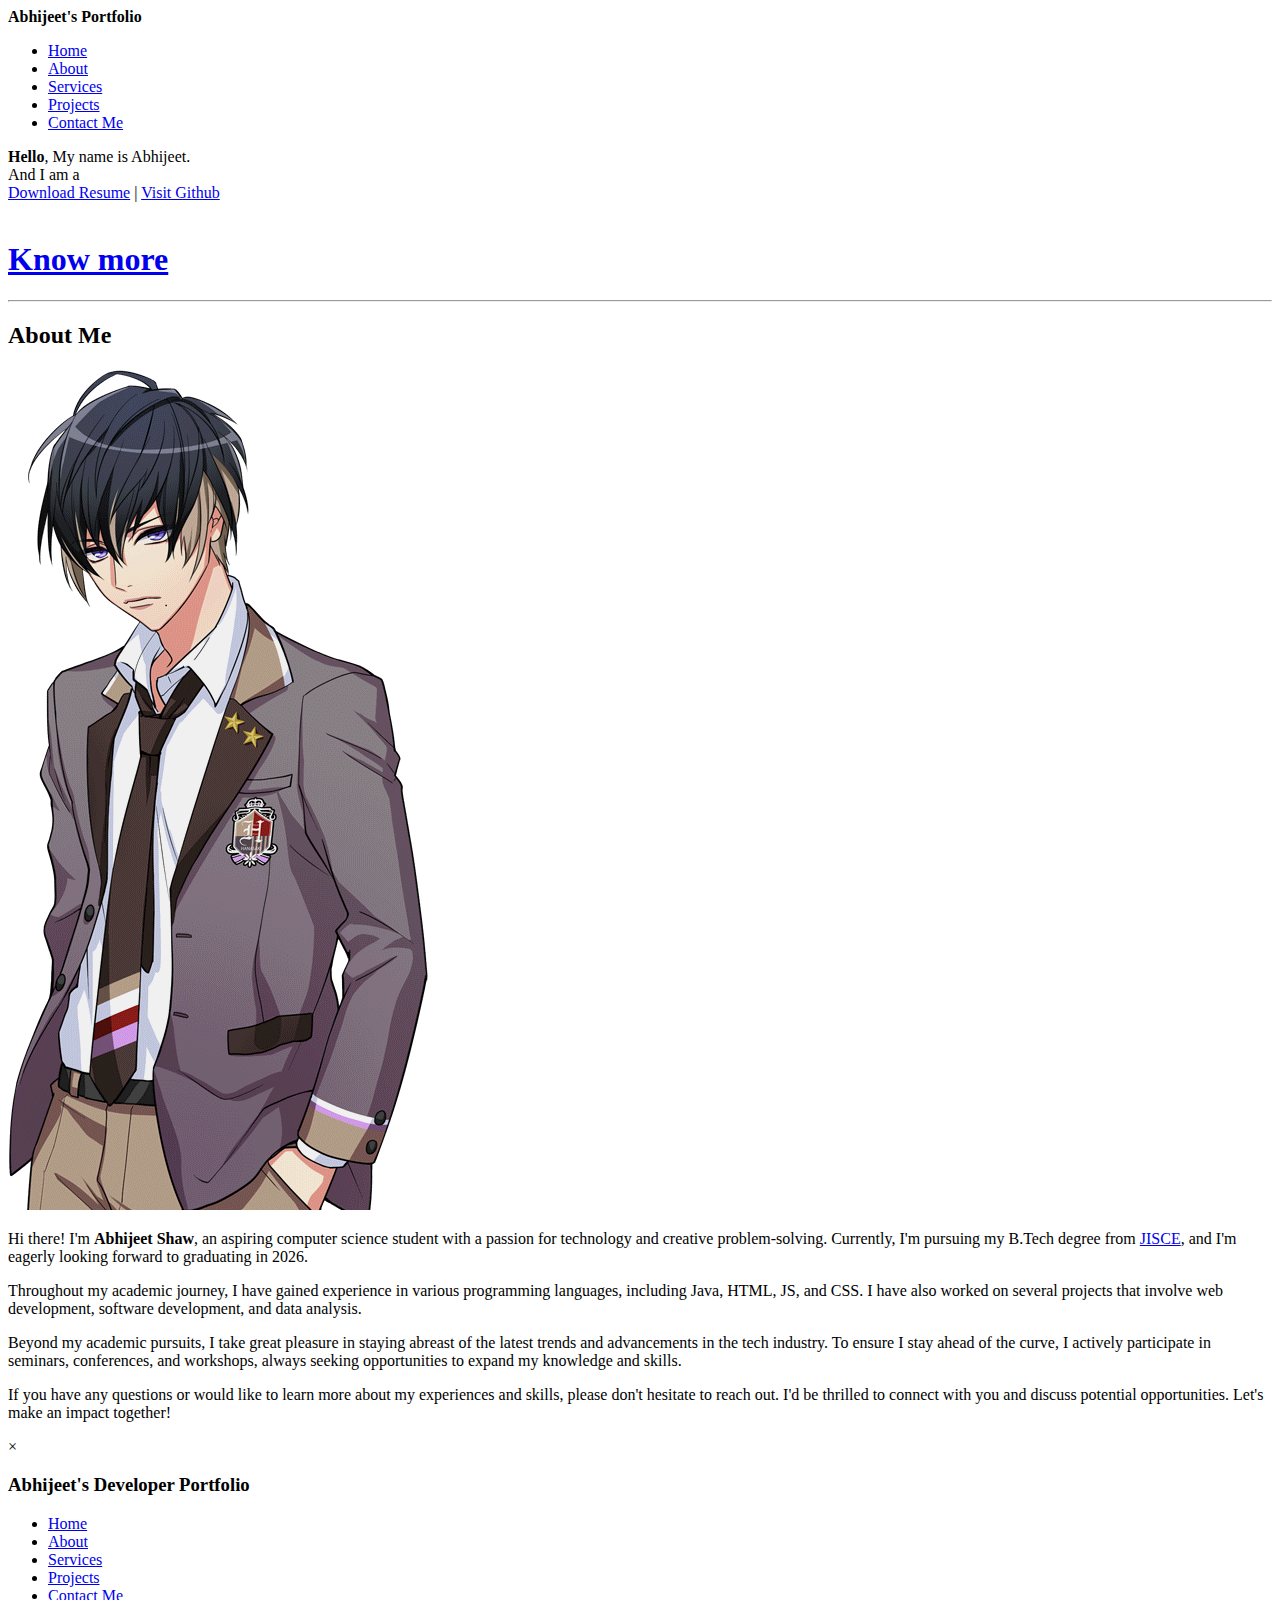
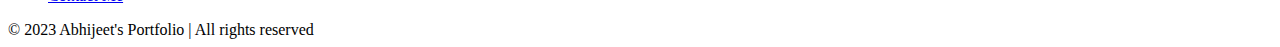
==== index.html @ 09ea842d "Update index.html" ====
<!DOCTYPE html>
<html lang="en">
<head>
    <meta charset="UTF-8">
    <meta name="viewport" content="width=device-width, initial-scale=1.0">
    <title>Abhijeet's Portfolio (under development)</title>
    <link rel="icon" href="download.png" type="image/x-icon">
    <link rel="stylesheet" href="styles.css">
    <link rel="preconnect" href="https://fonts.googleapis.com">
    <link rel="preconnect" href="https://fonts.gstatic.com" crossorigin>
    <link href="https://fonts.googleapis.com/css2?family=Roboto:wght@400;700&display=swap" rel="stylesheet">
    <link href="styles.css" rel="stylesheet">
</head>
<body>
    <header>
        <nav>
            <div class="left"><strong>Abhijeet's Portfolio</strong></div>
            <!-- Add the "hamburger" icon only for mobile view -->
            <i class="fas fa-bars" onclick="toggleMobileMenu()"></i>
            <ul>
                <li><a href="#home">Home</a></li>
                <li><a href="#about-me">About</a></li>
                <li><a href="#" onclick="showPopup('services')">Services</a></li>
                <li><a href="#" onclick="showPopup('projects')">Projects</a></li>
                <li><a href="#contact">Contact Me</a></li>
            </ul>
        </nav>
    </header>
    
    <main>
        <section id="home" class="firstsection">
            <div class="leftsection">
                <span class="red"><strong>Hello</strong></span>,
                My name is <span class="purple">Abhijeet.</span>
                <div>
                    And I am a <span id="element"></span>
                </div>
                <div class="buttons">
                    <a class="btn" href="Abhijeet_shaw_CV (1).pdf" download>Download Resume</a> |
                    <a class="btn" href="https://github.com/your-github-id" target="_blank">Visit Github</a>
                </div>
            </div>
            <div class="rightsection">
                <img src="bg1.png" alt="" style="height: 300px;">
            </div>
        </section>

        <section class="secondsection">
            <!-- Update the anchor tag below with your LinkedIn profile URL -->
            <h1><a href="https://www.linkedin.com/in/abhijeet-shaw-2ab378206/" target="_blank">Know more</a></h1>
            <hr>
        </section>

        <section id="about-me" class="about-section">
            <h2>About Me</h2>
            <div class="about-content">
                <img src="bg3.png" alt="Abhijeet Shaw">
                <div class="about-text">
                    <p>Hi there! I'm <strong>Abhijeet Shaw</strong>, an aspiring computer science student with a passion for technology and creative problem-solving. Currently, I'm pursuing my B.Tech degree from <a href="https://jiscollege.ac.in">JISCE</a>, and I'm eagerly looking forward to graduating in 2026.</p>
                    <p>Throughout my academic journey, I have gained experience in various programming languages, including Java, HTML, JS, and CSS. I have also worked on several projects that involve web development, software development, and data analysis.</p>
                    <p>Beyond my academic pursuits, I take great pleasure in staying abreast of the latest trends and advancements in the tech industry. To ensure I stay ahead of the curve, I actively participate in seminars, conferences, and workshops, always seeking opportunities to expand my knowledge and skills.</p>
                    <p>If you have any questions or would like to learn more about my experiences and skills, please don't hesitate to reach out. I'd be thrilled to connect with you and discuss potential opportunities. Let's make an impact together!</p>
                </div>
            </div>
        </section>
    </main>

    <div id="popup-modal" class="modal">
        <div class="modal-content">
            <span class="close" onclick="closePopup()">&times;</span>
            <p id="popup-message"></p>
        </div>
    </div>

    <footer id="contact" class="footer">
        <div class="footer-content">
            <div class="footer-logo">
                <h3>Abhijeet's Developer Portfolio</h3>
            </div>
            <ul class="footer-nav">
                <li><a href="#home">Home</a></li>
                <li><a href="#about-me">About</a></li>
                <li><a href="#" onclick="showPopup('services')">Services</a></li>
                <li><a href="#" onclick="showPopup('projects')">Projects</a></li>
                <li><a href="#contact">Contact Me</a></li>
            </ul>
            <div class="footer-social">
                <!-- Add social media links with Font Awesome icons -->
                <a href="https://www.instagram.com/your_instagram_username" target="_blank" title="Instagram">
                    <i class="fab fa-instagram"></i>
                </a>
                <a href="mailto:your.email@example.com" target="_blank" title="Email">
                    <i class="fas fa-envelope"></i>
                </a>
            </div>
        </div>
        <div class="footerrights">© 2023 Abhijeet's Portfolio | All rights reserved</div>
    </footer>

    <script src="https://unpkg.com/typed.js@2.0.16/dist/typed.umd.js"></script>
    <script src="main.js"></script>
</body>
</html>
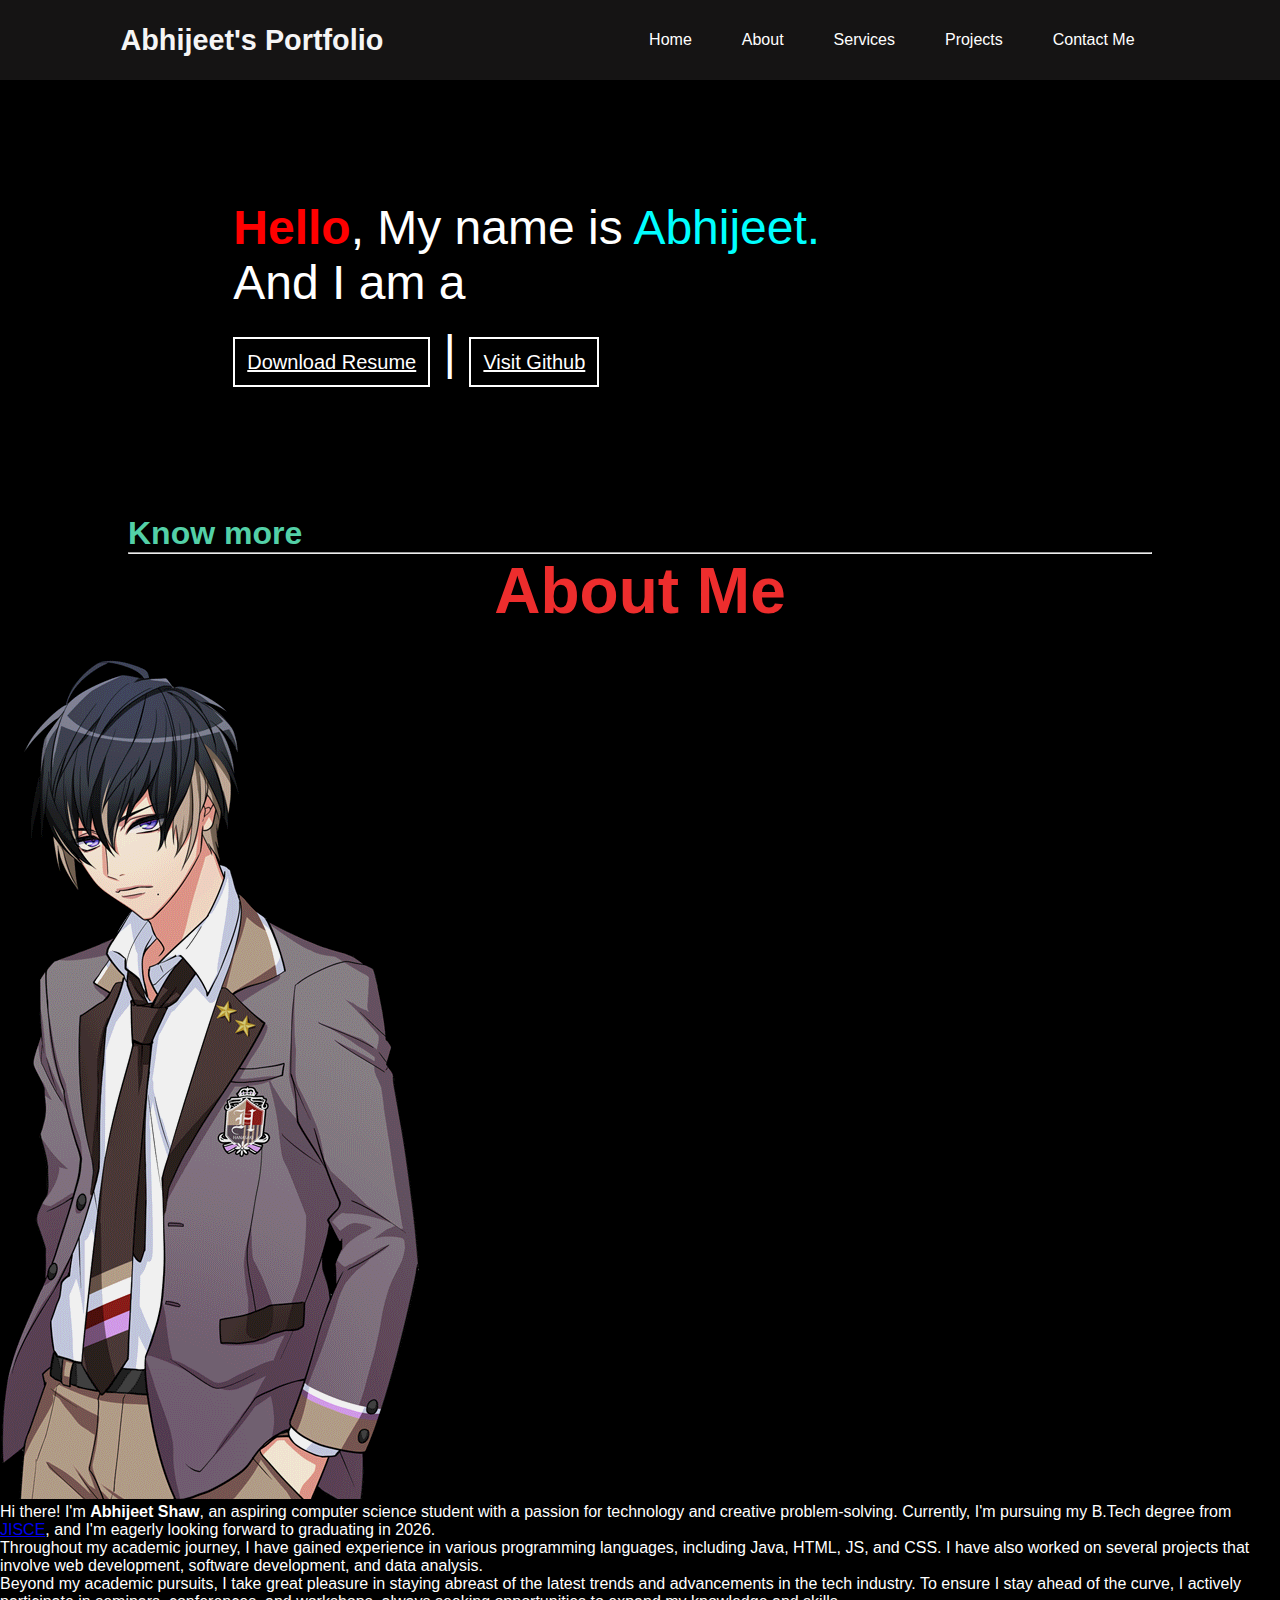
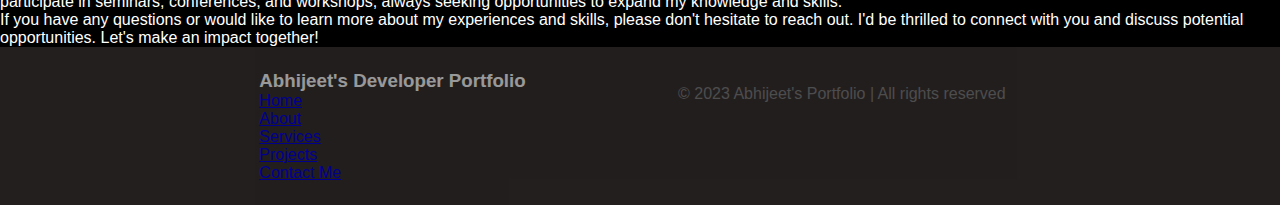
==== commit 925d1536: "Merge pull request #1 from mrawesome02/patch" ====
--- a/styles.css
+++ b/styles.css
@@ -0,0 +1,228 @@
+* {
+            margin: 0;
+            padding: 0;
+        }
+
+        body {
+            background-color: black;
+            color: white;
+            font-family: 'Poppins', sans-serif;
+        } 
+        nav
+        {
+            display: flex;
+            justify-content: space-around;
+            align-items: center;
+            height: 80px;
+            background-color: rgb(21, 20, 20);
+        }
+        nav ul{
+            display: flex;
+            justify-content: center;
+        }
+        nav ul li{ 
+            list-style: none;
+            margin: 0 25px;
+        }
+        nav ul li a{
+            text-decoration: none;
+            color: white;
+        }
+        nav ul li a:hover{
+            color: aquamarine;
+            font-size: 1.5rem;
+        }
+        .left{
+            color:whitesmoke;
+            font-size: 1.8rem;
+        }
+        .firstsection{
+            display: flex;
+            justify-content: space-around;
+            align-items: center;
+            margin: 120px;
+        }
+
+        .leftsection{
+            
+            font-size: 3rem;
+        }
+        .btn{
+            padding: 12px;
+            color: white;
+            border: 2px solid white;
+            background: black;
+            border: radius 5px;
+            font-size: 20px ;
+            cursor: pointer;
+        }
+        .buttons{
+            padding: 15px 0;
+        }
+        .red{
+            color: red;
+        }
+        .purple{
+            color: aqua;
+        }
+        #element{
+            color: aqua;
+        }
+        .secondsection{
+            margin: auto;
+            max-width: 80vw;
+        }
+        .secondsection h1 a{
+            text-decoration: solid;
+            color: rgb(83, 208, 167) ;
+        }
+        .secondsection h1 a:hover{
+            color: aquamarine;
+            font-size: larger;
+        }
+        footer{
+            background-color: rgb(59, 51, 51);
+            
+            opacity: 0.6;
+        }
+        .footer{
+            display: flex;
+            padding: 23px 122px;
+            justify-content: space-evenly;
+        }
+        .footer ul{
+            list-style: none;
+        }
+        .footerrights{
+            text-align: center;
+            color: gray;
+            padding: 15px ;
+        }
+        
+       
+        
+        #about-me h2{
+            font-size: 5vw;
+            text-align: center;
+            margin-bottom: 30px;
+            color: rgb(237, 45, 45);
+            }
+        /* Modal */
+        .modal {
+    display: none;
+    position: fixed;
+    z-index: 1;
+    left: 0;
+    top: 0;
+    width: 100%;
+    height: 100%;
+    background-color: rgba(0, 0, 0, 0.6);
+}
+
+.modal-content {
+    background-color: #181818;
+    margin: 15% auto;
+    padding: 20px;
+    border: 1px solid #888;
+    border-radius: 5px;
+    width: 80%;
+    text-align: center;
+}
+
+.close {
+    color: #fcfbfb;
+    float: right;
+    font-size: 28px;
+    font-weight: bold;
+    cursor: pointer;
+}
+
+.close:hover,
+.close:focus {
+    color: black;
+    text-decoration: none;
+    cursor: pointer;
+}
+
+        
+@media screen and (max-width: 768px) {
+            /* Mobile Styles */
+
+            /* Adjust any specific mobile styles here */
+            body {
+                font-size: 14px; /* Adjust the base font size for smaller screens */
+            }
+
+            .left {
+                font-size: 1.5rem;
+            }
+
+            .firstsection {
+                flex-direction: column-reverse;
+                margin: 10px;
+            }
+
+            .secondsection h1 {
+                font-size: 24px;
+            }
+
+            .about-text {
+                margin-right: 0;
+            }
+
+            .footer {
+                padding: 10px;
+            }
+
+            .footer ul {
+                margin: 3px 0;
+            }
+
+            .footerrights {
+                padding: 3px;
+            }
+            nav .fa-bars::before {
+        content: "\f0c9"; /* Unicode for the "bars" icon */
+        font-family: "Font Awesome 5 Free";
+        display: inline-block;
+        font-weight: 900;
+        font-size: 20px;
+        margin-right: 5px;
+    }
+
+    nav ul {
+        position: fixed;
+        top: 0;
+        right: -300px; /* Initial position, off the screen */
+        height: 100%;
+        width: 300px; /* Width of the sliding menu */
+        background-color: rgb(21, 20, 20);
+        display: flex;
+        flex-direction: column;
+        align-items: center;
+        padding-top: 80px; /* Adjust this value to give space for the header */
+        transition: right 0.3s ease; /* Smooth sliding animation */
+    }
+
+    nav ul.show {
+        right: 0; /* Sliding in the menu */
+    }
+}
+/* Your existing CSS styles */
+
+/* Hide the hamburger icon on desktop view */
+@media screen and (min-width: 769px) {
+    nav .fa-bars {
+        display: none;
+    }
+}
+
+/* Show the hamburger icon on mobile view */
+@media screen and (max-width: 768px) {
+    nav .fa-bars {
+        display: block;
+        cursor: pointer;
+        font-size: 24px;
+        margin-left: 10px;
+    }
+}
--- a/styles.css
+++ b/styles.css
@@ -0,0 +1,228 @@
+* {
+            margin: 0;
+            padding: 0;
+        }
+
+        body {
+            background-color: black;
+            color: white;
+            font-family: 'Poppins', sans-serif;
+        } 
+        nav
+        {
+            display: flex;
+            justify-content: space-around;
+            align-items: center;
+            height: 80px;
+            background-color: rgb(21, 20, 20);
+        }
+        nav ul{
+            display: flex;
+            justify-content: center;
+        }
+        nav ul li{ 
+            list-style: none;
+            margin: 0 25px;
+        }
+        nav ul li a{
+            text-decoration: none;
+            color: white;
+        }
+        nav ul li a:hover{
+            color: aquamarine;
+            font-size: 1.5rem;
+        }
+        .left{
+            color:whitesmoke;
+            font-size: 1.8rem;
+        }
+        .firstsection{
+            display: flex;
+            justify-content: space-around;
+            align-items: center;
+            margin: 120px;
+        }
+
+        .leftsection{
+            
+            font-size: 3rem;
+        }
+        .btn{
+            padding: 12px;
+            color: white;
+            border: 2px solid white;
+            background: black;
+            border: radius 5px;
+            font-size: 20px ;
+            cursor: pointer;
+        }
+        .buttons{
+            padding: 15px 0;
+        }
+        .red{
+            color: red;
+        }
+        .purple{
+            color: aqua;
+        }
+        #element{
+            color: aqua;
+        }
+        .secondsection{
+            margin: auto;
+            max-width: 80vw;
+        }
+        .secondsection h1 a{
+            text-decoration: solid;
+            color: rgb(83, 208, 167) ;
+        }
+        .secondsection h1 a:hover{
+            color: aquamarine;
+            font-size: larger;
+        }
+        footer{
+            background-color: rgb(59, 51, 51);
+            
+            opacity: 0.6;
+        }
+        .footer{
+            display: flex;
+            padding: 23px 122px;
+            justify-content: space-evenly;
+        }
+        .footer ul{
+            list-style: none;
+        }
+        .footerrights{
+            text-align: center;
+            color: gray;
+            padding: 15px ;
+        }
+        
+       
+        
+        #about-me h2{
+            font-size: 5vw;
+            text-align: center;
+            margin-bottom: 30px;
+            color: rgb(237, 45, 45);
+            }
+        /* Modal */
+        .modal {
+    display: none;
+    position: fixed;
+    z-index: 1;
+    left: 0;
+    top: 0;
+    width: 100%;
+    height: 100%;
+    background-color: rgba(0, 0, 0, 0.6);
+}
+
+.modal-content {
+    background-color: #181818;
+    margin: 15% auto;
+    padding: 20px;
+    border: 1px solid #888;
+    border-radius: 5px;
+    width: 80%;
+    text-align: center;
+}
+
+.close {
+    color: #fcfbfb;
+    float: right;
+    font-size: 28px;
+    font-weight: bold;
+    cursor: pointer;
+}
+
+.close:hover,
+.close:focus {
+    color: black;
+    text-decoration: none;
+    cursor: pointer;
+}
+
+        
+@media screen and (max-width: 768px) {
+            /* Mobile Styles */
+
+            /* Adjust any specific mobile styles here */
+            body {
+                font-size: 14px; /* Adjust the base font size for smaller screens */
+            }
+
+            .left {
+                font-size: 1.5rem;
+            }
+
+            .firstsection {
+                flex-direction: column-reverse;
+                margin: 10px;
+            }
+
+            .secondsection h1 {
+                font-size: 24px;
+            }
+
+            .about-text {
+                margin-right: 0;
+            }
+
+            .footer {
+                padding: 10px;
+            }
+
+            .footer ul {
+                margin: 3px 0;
+            }
+
+            .footerrights {
+                padding: 3px;
+            }
+            nav .fa-bars::before {
+        content: "\f0c9"; /* Unicode for the "bars" icon */
+        font-family: "Font Awesome 5 Free";
+        display: inline-block;
+        font-weight: 900;
+        font-size: 20px;
+        margin-right: 5px;
+    }
+
+    nav ul {
+        position: fixed;
+        top: 0;
+        right: -300px; /* Initial position, off the screen */
+        height: 100%;
+        width: 300px; /* Width of the sliding menu */
+        background-color: rgb(21, 20, 20);
+        display: flex;
+        flex-direction: column;
+        align-items: center;
+        padding-top: 80px; /* Adjust this value to give space for the header */
+        transition: right 0.3s ease; /* Smooth sliding animation */
+    }
+
+    nav ul.show {
+        right: 0; /* Sliding in the menu */
+    }
+}
+/* Your existing CSS styles */
+
+/* Hide the hamburger icon on desktop view */
+@media screen and (min-width: 769px) {
+    nav .fa-bars {
+        display: none;
+    }
+}
+
+/* Show the hamburger icon on mobile view */
+@media screen and (max-width: 768px) {
+    nav .fa-bars {
+        display: block;
+        cursor: pointer;
+        font-size: 24px;
+        margin-left: 10px;
+    }
+}
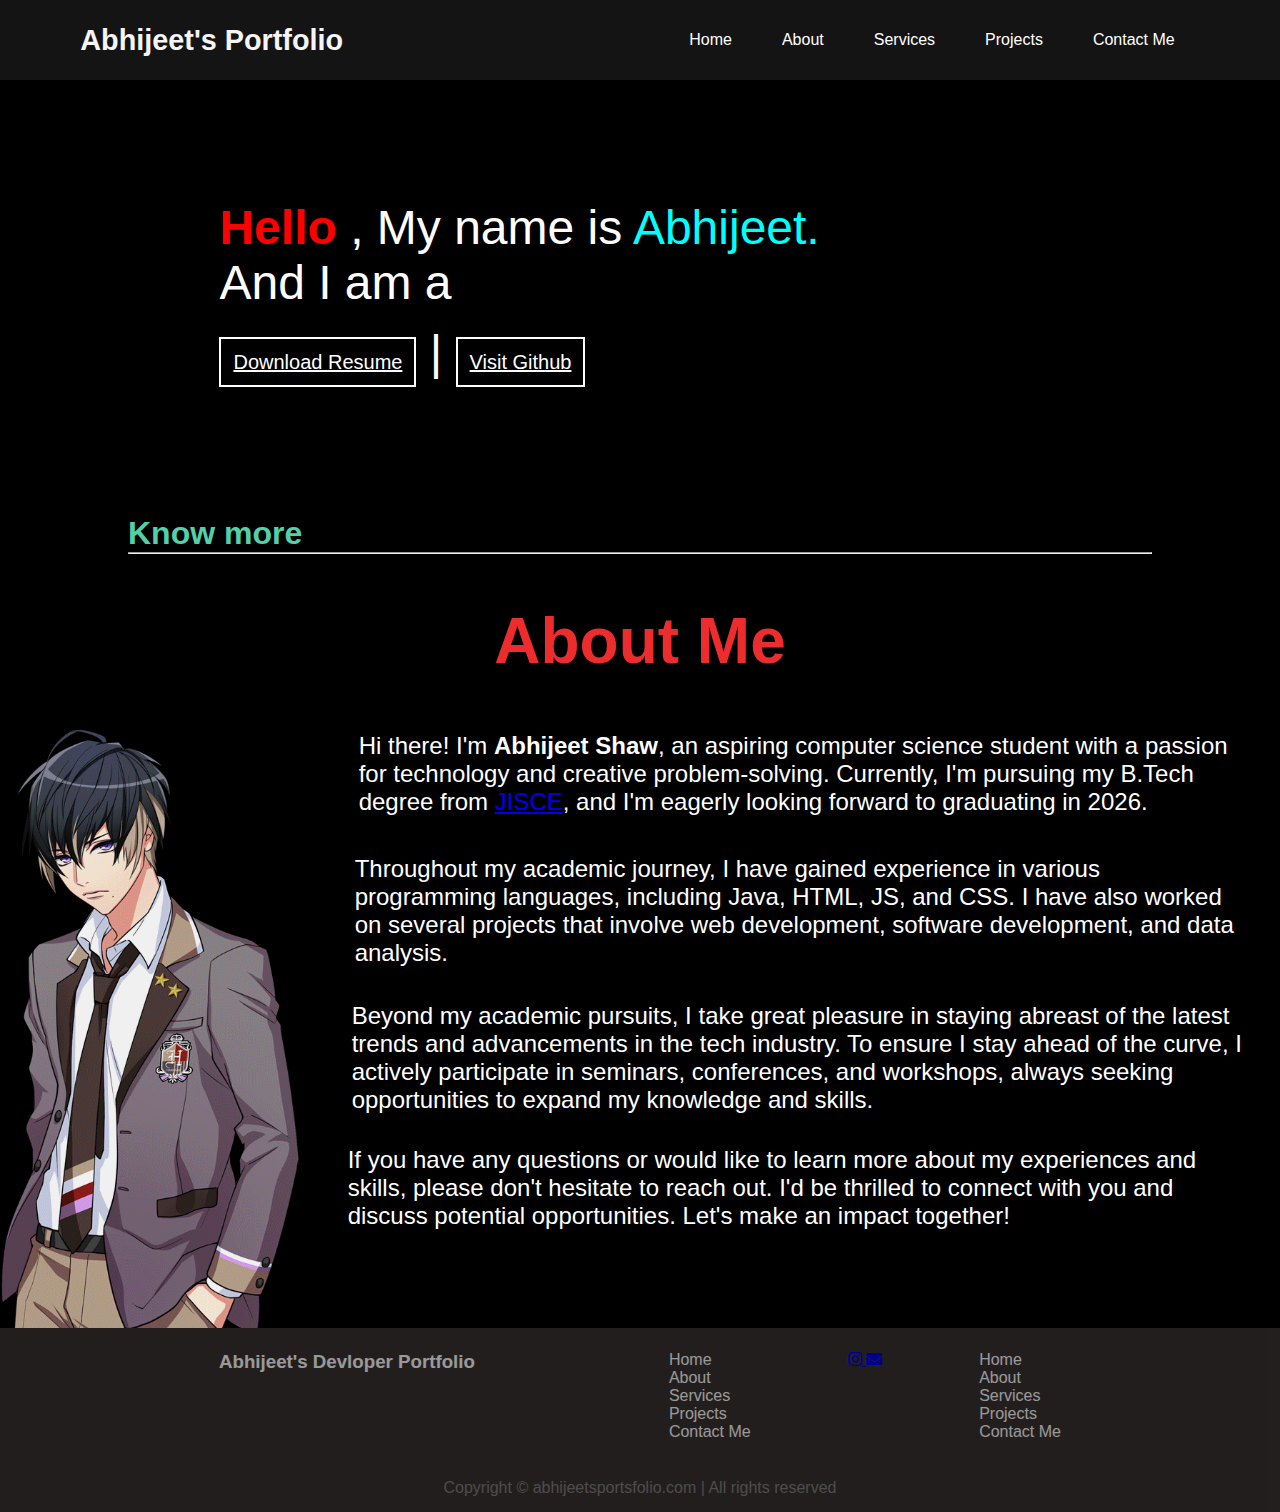
==== commit 64f0c797: "Update index.html" ====
--- a/index.html
+++ b/index.html
@@ -3,35 +3,273 @@
 <head>
     <meta charset="UTF-8">
     <meta name="viewport" content="width=device-width, initial-scale=1.0">
-    <title>Abhijeet's Portfolio (under development)</title>
+    <title>Abhijeet's Portfolio (under devlopment)</title>
     <link rel="icon" href="download.png" type="image/x-icon">
-    <link rel="stylesheet" href="styles.css">
+    <link rel="stylesheet" href="https://cdnjs.cloudflare.com/ajax/libs/font-awesome/5.15.3/css/all.min.css">
     <link rel="preconnect" href="https://fonts.googleapis.com">
-    <link rel="preconnect" href="https://fonts.gstatic.com" crossorigin>
-    <link href="https://fonts.googleapis.com/css2?family=Roboto:wght@400;700&display=swap" rel="stylesheet">
-    <link href="styles.css" rel="stylesheet">
+<link rel="preconnect" href="https://fonts.gstatic.com" crossorigin>
+<link href="https://fonts.googleapis.com/css2?family=Roboto:wght@400;700&display=swap" rel="stylesheet">
+    <style>
+        * {
+            margin: 0;
+            padding: 0;
+        }
+
+        body {
+            background-color: black;
+            color: white;
+            font-family: 'Poppins', sans-serif;
+        } 
+        nav
+        {
+            display: flex;
+            justify-content: space-around;
+            align-items: center;
+            height: 80px;
+            background-color: rgb(21, 20, 20);
+        }
+        nav ul{
+            display: flex;
+            justify-content: center;
+        }
+        nav ul li{ 
+            list-style: none;
+            margin: 0 25px;
+        }
+        nav ul li a{
+            text-decoration: none;
+            color: white;
+        }
+        nav ul li a:hover{
+            color: aquamarine;
+            font-size: 1.5rem;
+        }
+        .left{
+            color:whitesmoke;
+            font-size: 1.8rem;
+        }
+        .firstsection{
+            display: flex;
+            justify-content: space-around;
+            align-items: center;
+            margin: 120px;
+        }
+
+        .leftsection{
+            
+            font-size: 3rem;
+        }
+        .btn{
+            padding: 12px;
+            color: white;
+            border: 2px solid white;
+            background: black;
+            border: radius 5px;
+            font-size: 20px ;
+            cursor: pointer;
+        }
+        .buttons{
+            padding: 15px 0;
+        }
+        .red{
+            color: red;
+        }
+        .purple{
+            color: aqua;
+        }
+        #element{
+            color: aqua;
+        }
+        .secondsection{
+            margin: auto;
+            max-width: 80vw;
+        }
+        .secondsection h1 a{
+            text-decoration: solid;
+            color: rgb(83, 208, 167) ;
+        }
+        .secondsection h1 a:hover{
+            color: aquamarine;
+            font-size: larger;
+        }
+        footer{
+            background-color: rgb(59, 51, 51);
+            
+            opacity: 0.6;
+        }
+        .footer{
+            display: flex;
+            padding: 23px 122px;
+            justify-content: space-evenly;
+        }
+        .footer ul{
+            list-style: none;
+        }
+        .footerrights{
+            text-align: center;
+            color: gray;
+            padding: 15px ;
+        }
+        
+       
+        
+        #about-me h2{
+            font-size: 5vw;
+            text-align: center;
+            margin-bottom: 30px;
+            color: rgb(237, 45, 45);
+            }
+        /* Modal */
+        .modal {
+    display: none;
+    position: fixed;
+    z-index: 1;
+    left: 0;
+    top: 0;
+    width: 100%;
+    height: 100%;
+    background-color: rgba(0, 0, 0, 0.6);
+}
+
+.modal-content {
+    background-color: #181818;
+    margin: 15% auto;
+    padding: 20px;
+    border: 1px solid #888;
+    border-radius: 5px;
+    width: 80%;
+    text-align: center;
+}
+
+.close {
+    color: #fcfbfb;
+    float: right;
+    font-size: 28px;
+    font-weight: bold;
+    cursor: pointer;
+}
+
+.close:hover,
+.close:focus {
+    color: black;
+    text-decoration: none;
+    cursor: pointer;
+}
+
+        
+@media screen and (max-width: 768px) {
+            /* Mobile Styles */
+
+            /* Adjust any specific mobile styles here */
+            body {
+                font-size: 14px; /* Adjust the base font size for smaller screens */
+            }
+
+            .left {
+                font-size: 1.5rem;
+            }
+
+            .firstsection {
+                flex-direction: column-reverse;
+                margin: 10px;
+            }
+
+            .secondsection h1 {
+                font-size: 24px;
+            }
+
+            .about-text {
+                margin-right: 0;
+            }
+
+            .footer {
+                padding: 10px;
+            }
+
+            .footer ul {
+                margin: 3px 0;
+            }
+
+            .footerrights {
+                padding: 3px;
+            }
+            nav .fa-bars::before {
+        content: "\f0c9"; /* Unicode for the "bars" icon */
+        font-family: "Font Awesome 5 Free";
+        display: inline-block;
+        font-weight: 900;
+        font-size: 20px;
+        margin-right: 5px;
+    }
+
+    nav ul {
+        position: fixed;
+        top: 0;
+        right: -300px; /* Initial position, off the screen */
+        height: 100%;
+        width: 300px; /* Width of the sliding menu */
+        background-color: rgb(21, 20, 20);
+        display: flex;
+        flex-direction: column;
+        align-items: center;
+        padding-top: 80px; /* Adjust this value to give space for the header */
+        transition: right 0.3s ease; /* Smooth sliding animation */
+    }
+
+    nav ul.show {
+        right: 0; /* Sliding in the menu */
+    }
+}
+/* Your existing CSS styles */
+
+/* Hide the hamburger icon on desktop view */
+@media screen and (min-width: 769px) {
+    nav .fa-bars {
+        display: none;
+    }
+}
+
+/* Show the hamburger icon on mobile view */
+@media screen and (max-width: 768px) {
+    nav .fa-bars {
+        display: block;
+        cursor: pointer;
+        font-size: 24px;
+        margin-left: 10px;
+    }
+}
+
+/* Rest of your existing CSS for mobile styles */
+
+    </style>
+</head>
+<body>
+        
+    </style>
 </head>
 <body>
     <header>
         <nav>
             <div class="left"><strong>Abhijeet's Portfolio</strong></div>
+            <div class="right"></div>
             <!-- Add the "hamburger" icon only for mobile view -->
             <i class="fas fa-bars" onclick="toggleMobileMenu()"></i>
             <ul>
-                <li><a href="#home">Home</a></li>
+                <li><a href="/">Home</a></li>
                 <li><a href="#about-me">About</a></li>
                 <li><a href="#" onclick="showPopup('services')">Services</a></li>
                 <li><a href="#" onclick="showPopup('projects')">Projects</a></li>
-                <li><a href="#contact">Contact Me</a></li>
+                <li><a href="Contact us.html">Contact Me</a></li>
             </ul>
         </nav>
+        
     </header>
-    
     <main>
-        <section id="home" class="firstsection">
-            <div class="leftsection">
-                <span class="red"><strong>Hello</strong></span>,
-                My name is <span class="purple">Abhijeet.</span>
+        <section class="firstsection">
+            <div class="leftsection"><span class="red"><strong>Hello</strong></span>
+                , My name is  <span class="purple">
+                    Abhijeet.
+                </span>
                 <div>
                     And I am a <span id="element"></span>
                 </div>
@@ -41,7 +279,8 @@
                 </div>
             </div>
             <div class="rightsection">
-                <img src="bg1.png" alt="" style="height: 300px;">
+                <img src="bg1.png" alt="" style="height: 300px;margin: 21px;">
+                
             </div>
         </section>
 
@@ -50,19 +289,31 @@
             <h1><a href="https://www.linkedin.com/in/abhijeet-shaw-2ab378206/" target="_blank">Know more</a></h1>
             <hr>
         </section>
-
-        <section id="about-me" class="about-section">
-            <h2>About Me</h2>
-            <div class="about-content">
-                <img src="bg3.png" alt="Abhijeet Shaw">
-                <div class="about-text">
-                    <p>Hi there! I'm <strong>Abhijeet Shaw</strong>, an aspiring computer science student with a passion for technology and creative problem-solving. Currently, I'm pursuing my B.Tech degree from <a href="https://jiscollege.ac.in">JISCE</a>, and I'm eagerly looking forward to graduating in 2026.</p>
-                    <p>Throughout my academic journey, I have gained experience in various programming languages, including Java, HTML, JS, and CSS. I have also worked on several projects that involve web development, software development, and data analysis.</p>
-                    <p>Beyond my academic pursuits, I take great pleasure in staying abreast of the latest trends and advancements in the tech industry. To ensure I stay ahead of the curve, I actively participate in seminars, conferences, and workshops, always seeking opportunities to expand my knowledge and skills.</p>
-                    <p>If you have any questions or would like to learn more about my experiences and skills, please don't hesitate to reach out. I'd be thrilled to connect with you and discuss potential opportunities. Let's make an impact together!</p>
+        
+    
+        <section id="about-me" style="text-align: center;">
+            <h2 data-tilt style="font-weight: bold; margin: 50px 0px;">About Me</h2>
+            <div style="display: flex; align-items: flex-start; justify-content: center;">
+                <img src="bg3.png" alt="Abhijeet Shaw" style="height: 600px; margin-right: 20px;">
+                <div class="about-text" style="text-align: left;">
+                    <p style="font-size: 24px;
+                    margin: -17px 18px;
+                    padding: 21px;">Hi there! I'm <strong>Abhijeet Shaw</strong>, an aspiring computer science student with a passion for technology and creative problem-solving. Currently, I'm pursuing my B.Tech degree from <a href="https://jiscollege.ac.in">JISCE</a>, and I'm eagerly looking forward to graduating in 2026.</p>
+
+                    <p style="font-size: 24px;
+                    margin: 35px;
+                    padding: 42px 44p">Throughout my academic journey, I have gained experience in various programming languages, including Java, HTML, JS, and CSS. I have also worked on several projects that involve web development, software development, and data analysis.</p>
+
+                    <p style="font-size: 24px;margin: 32px;">Beyond my academic pursuits, I take great pleasure in staying abreast of the latest trends and advancements in the tech industry. To ensure I stay ahead of the curve, I actively participate in seminars, conferences, and workshops, always seeking opportunities to expand my knowledge and skills.</p>
+
+                    <p style="font-size: 24px; margin: 28px;">If you have any questions or would like to learn more about my experiences and skills, please don't hesitate to reach out. I'd be thrilled to connect with you and discuss potential opportunities. Let's make an impact together!</p>
                 </div>
             </div>
         </section>
+        
+         
+        
+        
     </main>
 
     <div id="popup-modal" class="modal">
@@ -71,21 +322,24 @@
             <p id="popup-message"></p>
         </div>
     </div>
-
-    <footer id="contact" class="footer">
-        <div class="footer-content">
-            <div class="footer-logo">
-                <h3>Abhijeet's Developer Portfolio</h3>
-            </div>
-            <ul class="footer-nav">
-                <li><a href="#home">Home</a></li>
-                <li><a href="#about-me">About</a></li>
-                <li><a href="#" onclick="showPopup('services')">Services</a></li>
-                <li><a href="#" onclick="showPopup('projects')">Projects</a></li>
-                <li><a href="#contact">Contact Me</a></li>
+    
+
+    <footer>
+        <div class="footer">
+            <div class="footerfirst">
+                <h3>Abhijeet's Devloper Portfolio</h3>
+                
+            </div>
+            <div class="footersecond"></div>
+            <ul>
+                <li>Home</li>
+                <li>About</li>
+                <li>Services</li>
+                <li>Projects</li>
+                <li>Contact Me</li>
             </ul>
-            <div class="footer-social">
-                <!-- Add social media links with Font Awesome icons -->
+            <div class="footerthird">
+                <!-- Add Instagram and email links with Font Awesome icons -->
                 <a href="https://www.instagram.com/your_instagram_username" target="_blank" title="Instagram">
                     <i class="fab fa-instagram"></i>
                 </a>
@@ -93,11 +347,103 @@
                     <i class="fas fa-envelope"></i>
                 </a>
             </div>
-        </div>
-        <div class="footerrights">© 2023 Abhijeet's Portfolio | All rights reserved</div>
+            
+            <div class="footerfourth">
+                <ul>
+                    <li>Home</li>
+                    <li>About</li>
+                    <li>Services</li>
+                    <li>Projects</li>
+                    <li>Contact Me</li>
+                </ul>
+            </div>
+  </div>
+  <div class="footerrights" style="text-align: center;">
+   Copyright &copy; abhijeetsportsfolio.com | All rights reserved
+  </div>
     </footer>
-
+    
+    <script>
+        // Function to handle smooth scrolling for anchor links
+        function smoothScrollTo(target) {
+            const headerHeight = 80; // Adjust this value based on your header's height
+            const element = document.querySelector(target);
+            const topOffset = element.getBoundingClientRect().top;
+            const totalScrollOffset = topOffset - headerHeight;
+
+            window.scrollBy({
+                top: totalScrollOffset,
+                behavior: 'smooth'
+            });
+        }
+
+        // Event listener for anchor links
+        document.addEventListener('click', function (event) {
+            if (event.target.tagName === 'A' && event.target.getAttribute('href').startsWith('#')) {
+                event.preventDefault();
+                const target = event.target.getAttribute('href');
+                smoothScrollTo(target);
+            }
+        });
+    </script>
     <script src="https://unpkg.com/typed.js@2.0.16/dist/typed.umd.js"></script>
-    <script src="main.js"></script>
+    <script>
+        var typed = new Typed('#element', {
+          strings: ['Student.', 'Web Devloper.','Video Editor.','Photo Editor'],
+          typeSpeed: 50,
+        });
+
+      </script>
+    
+    <script src="https://code.jquery.com/jquery-latest.min.js"></script>
+    <script src="https://cdnjs.cloudflare.com/ajax/libs/tilt.js/1.2.1/tilt.jquery.min.js"></script>
+
+    <script>
+    // JavaScript code to add tilt effect to the heading
+    const tiltHeading = document.getElementById('tilt-heading');
+    tiltHeading.addEventListener('mousemove', (e) => {
+        const xAxis = (window.innerWidth / 2 - e.pageX) / 20;
+        const yAxis = (window.innerHeight / 2 - e.pageY) / 20;
+        tiltHeading.style.transform = `rotateY(${xAxis}deg) rotateX(${yAxis}deg)`;
+    });
+
+    tiltHeading.addEventListener('mouseleave', () => {
+        tiltHeading.style.transform = 'rotateY(0deg) rotateX(0deg)';
+    });
+    </script>
+
+<script>
+    function showPopup(section) {
+        const popupModal = document.getElementById("popup-modal");
+        const popupMessage = document.getElementById("popup-message");
+
+        if (section === "services") {
+            popupMessage.textContent = "Services section is currently under development.";
+        } else if (section === "projects") {
+            popupMessage.textContent = "Projects section is currently under development.";
+        }
+
+        popupModal.style.display = "block";
+    }
+
+    function closePopup() {
+        const popupModal = document.getElementById("popup-modal");
+        popupModal.style.display = "none";
+    }
+</script>
+
+<script>
+    // Your existing JavaScript code
+
+    // Add a function to toggle the mobile navigation menu
+    function toggleMobileMenu() {
+        const navList = document.querySelector("nav ul");
+        navList.classList.toggle("show");
+    }
+</script>
+
+
+
+    
 </body>
 </html>
